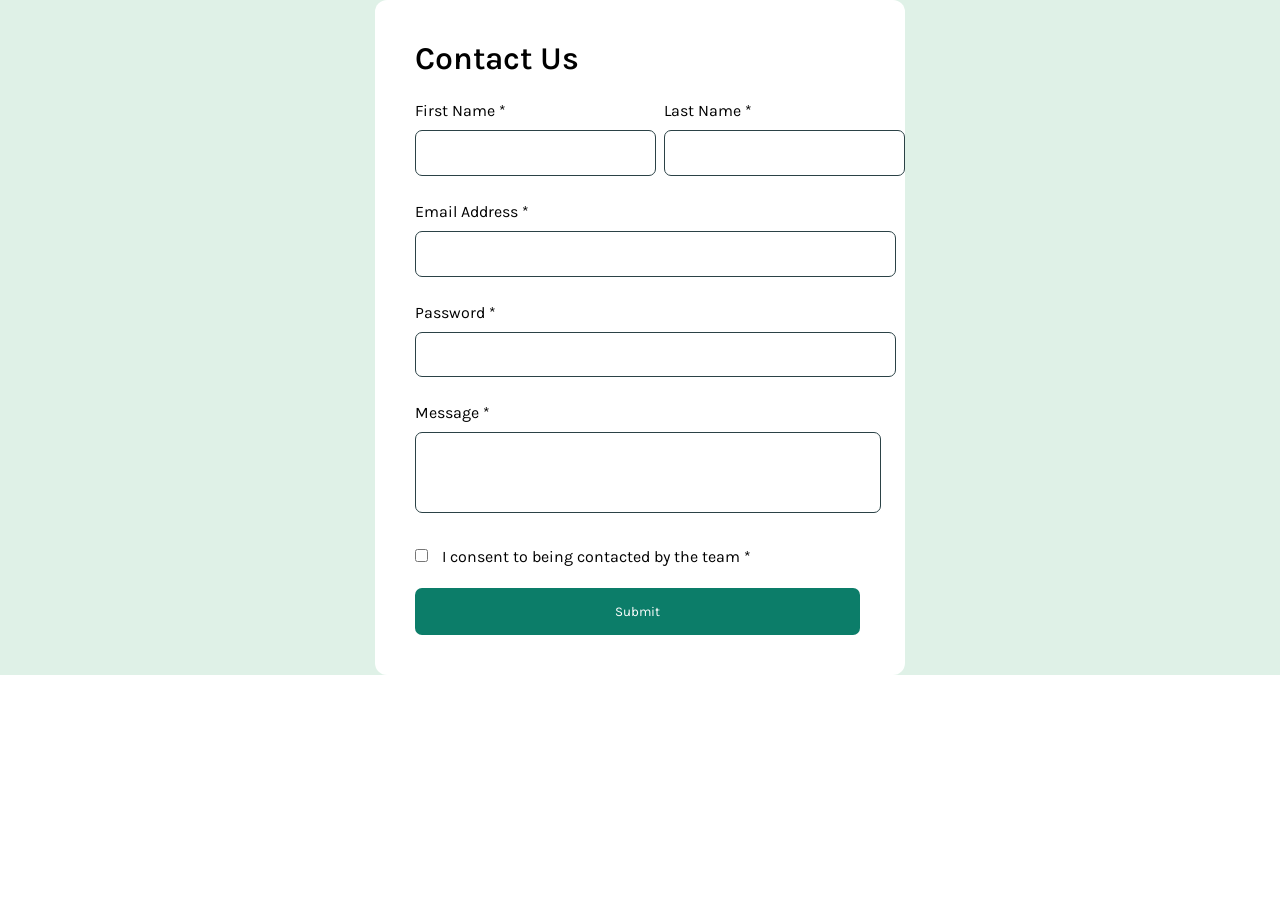
==== index.html @ 44a8228a "first commit" ====
<!DOCTYPE html>
<html lang="en">
<head>
    <meta charset="UTF-8">
    <meta name="viewport" content="width=device-width, initial-scale=1.0">
    <title>Form</title>
    <link rel="stylesheet" href="./style/style.css">
     <link rel="preconnect" href="https://fonts.googleapis.com">
        <link rel="preconnect" href="https://fonts.gstatic.com" crossorigin>
        <link href="https://fonts.googleapis.com/css2?family=Karla:ital,wght@0,200..800;1,200..800&display=swap" rel="stylesheet">

    </head>
 <body>
    <form id="container">
        <div class="card">
            <h1>Contact Us</h1>
            <div class="name">
                <div class="f-input">
                    <label for="" class="first">first name *</label>
                    <input type="text">
                </div>
                <div class="f-input">
                    <label for="" class="last">last name *</label>
                    <input type="text">
                </div>
            </div>
           <div class="f-input">
                <label for="">email address *</label>
                <input type="email">
           </div>
           <div class="f-input">
                <label for="">password  *</label>
                <input type="password" required>
           </div>
           <div class="f-input" id="mail">
                <label for="">message *</label>
                <input type="text" name="" id="">
           </div>
           <div id="box">
                <input type="checkbox">
                <label for="">I consent to being contacted by the team *</label>
           </div>
           <div>
                <button type="submit">Submit</button>
           </div>
        </div>
    </form>
    
</body>
</html>
---- style/style.css ----
*{
            padding: 0;
            margin: 0;
        }
        #container{
            background-color:  hsl(148, 38%, 91%);
            max-width: 1440px;
            height: auto;
        }
        .card{
            background-color:  hsl(0, 0%, 100%);
            padding: 2.5rem;
            /* margin: 25rem; */
            margin: auto;
            border-radius: 12px;
            width: 450px;
        }
        .card input{
            margin-block: 10px;
        }
        .f-input{
            font-family: karla;
            text-transform: capitalize;
            margin-bottom: 1rem;
        }
        .f-input input{
            width: 450px;
            border:1px solid hsl(187, 24%, 22%);
            border-radius: 7px;
            padding: 0.9rem;
            /* border: none; */
            outline-color: hsl(186, 15%, 59%);
        }
        #mail input{
            padding-block: 2rem;
            padding-inline: 2rem;
            width: 400px;
        }
        h1{
            font-family: karla;
            font-weight: 600;
            padding-bottom: 1.5rem;
            text-transform: capitalize;
        }
        .name{
            display: flex;
            justify-content: space-between;
            gap: 0.5rem;
        }
        .name input{
            width: 210px;
        }
        #box{
            margin-bottom: 1rem;
            font-family: karla;
        }
        #box input{
            margin-right: 10px;
            border-color: #87a3a6;
        }
        button{
            font-family: karla;
            padding-inline: 200px;
            padding-block: 1rem;
            color: white;
            background-color:  hsl(169, 82%, 27%);
            border-radius: 7px;
            border: none;
        }
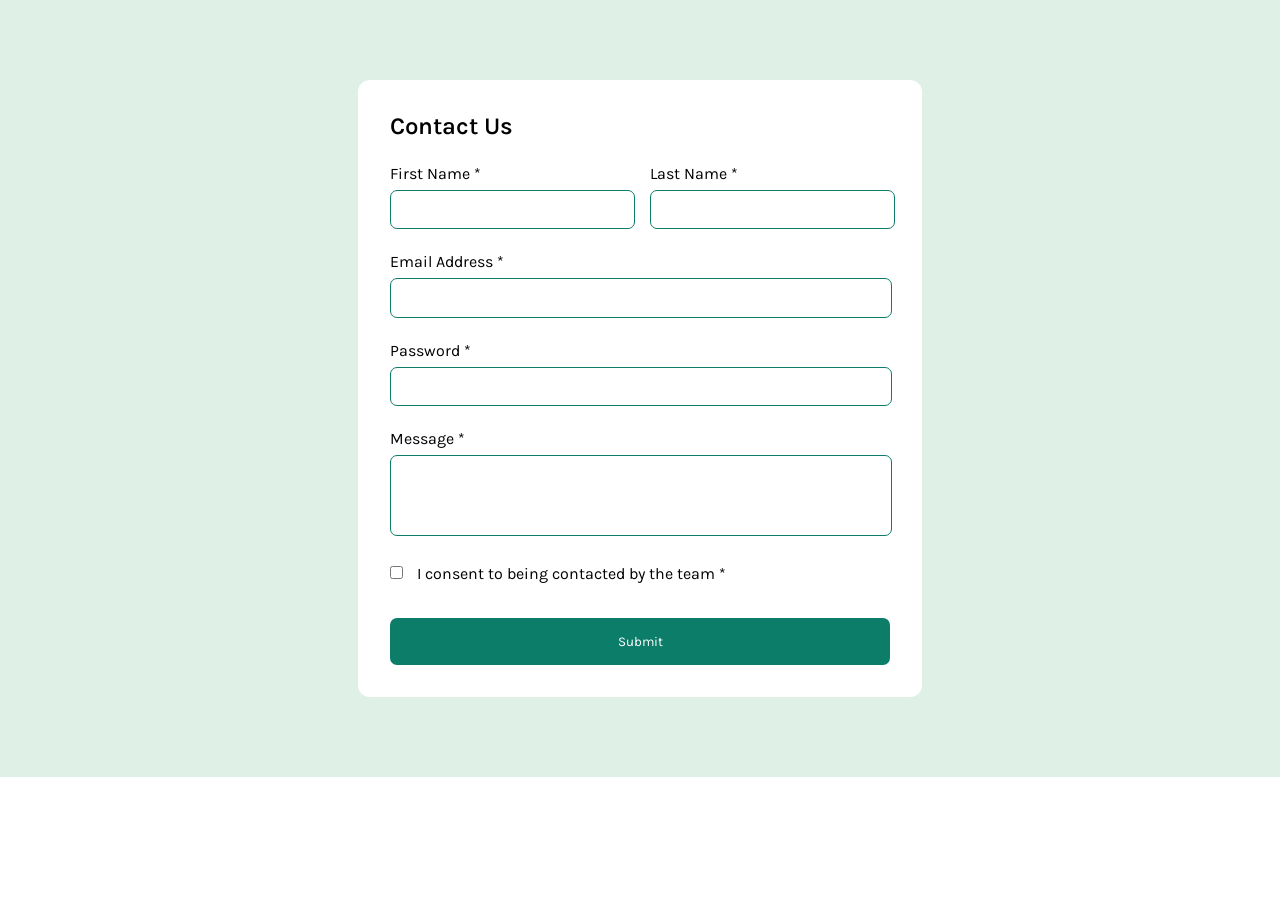
==== commit 76151aff: "designing" ====
--- a/index.html
+++ b/index.html
@@ -11,15 +11,16 @@
 
     </head>
  <body>
-    <form id="container">
+  <section  id="container">
+      <form>
         <div class="card">
             <h1>Contact Us</h1>
             <div class="name">
-                <div class="f-input">
+                <div class="f-input" id="name1">
                     <label for="" class="first">first name *</label>
                     <input type="text">
                 </div>
-                <div class="f-input">
+                <div class="f-input" id="name2">
                     <label for="" class="last">last name *</label>
                     <input type="text">
                 </div>
@@ -45,6 +46,7 @@
            </div>
         </div>
     </form>
+  </section>
     
 </body>
 </html>
--- a/style/style.css
+++ b/style/style.css
@@ -4,19 +4,18 @@
         }
         #container{
             background-color:  hsl(148, 38%, 91%);
-            max-width: 1440px;
-            height: auto;
+            max-width: 100%;
+            padding-block: 5rem;
         }
         .card{
             background-color:  hsl(0, 0%, 100%);
-            padding: 2.5rem;
-            /* margin: 25rem; */
+            padding: 2rem;
             margin: auto;
             border-radius: 12px;
-            width: 450px;
+            max-width: 500px;
         }
         .card input{
-            margin-block: 10px;
+            margin-block: 7px;
         }
         .f-input{
             font-family: karla;
@@ -24,17 +23,20 @@
             margin-bottom: 1rem;
         }
         .f-input input{
-            width: 450px;
-            border:1px solid hsl(187, 24%, 22%);
+            width: 100%;
+            border:1px solid hsl(169, 82%, 27%);
             border-radius: 7px;
-            padding: 0.9rem;
-            /* border: none; */
+            padding-inline: 0rem;
+            padding-block: 0.7rem;
             outline-color: hsl(186, 15%, 59%);
         }
         #mail input{
+            width: 100%;
+            padding-inline: 0rem;
             padding-block: 2rem;
-            padding-inline: 2rem;
-            width: 400px;
+            overflow: hidden;
+            /* height: 4rem; */
+
         }
         h1{
             font-family: karla;
@@ -45,14 +47,18 @@
         .name{
             display: flex;
             justify-content: space-between;
-            gap: 0.5rem;
+            gap: 0.7rem;
+        }
+        #name1,#name2{
+            flex-basis: 48%;
         }
         .name input{
-            width: 210px;
+           width: 100%;
+           padding-inline: 0.1rem;
         }
         #box{
-            margin-bottom: 1rem;
             font-family: karla;
+            display: inline-block;
         }
         #box input{
             margin-right: 10px;
@@ -60,8 +66,11 @@
         }
         button{
             font-family: karla;
-            padding-inline: 200px;
-            padding-block: 1rem;
+            padding-block: 1rem; 
+            padding-inline: 0.5rem;
+            margin-top: 2rem;
+            width: 100%;
+            /* display: inline-block; */
             color: white;
             background-color:  hsl(169, 82%, 27%);
             border-radius: 7px;
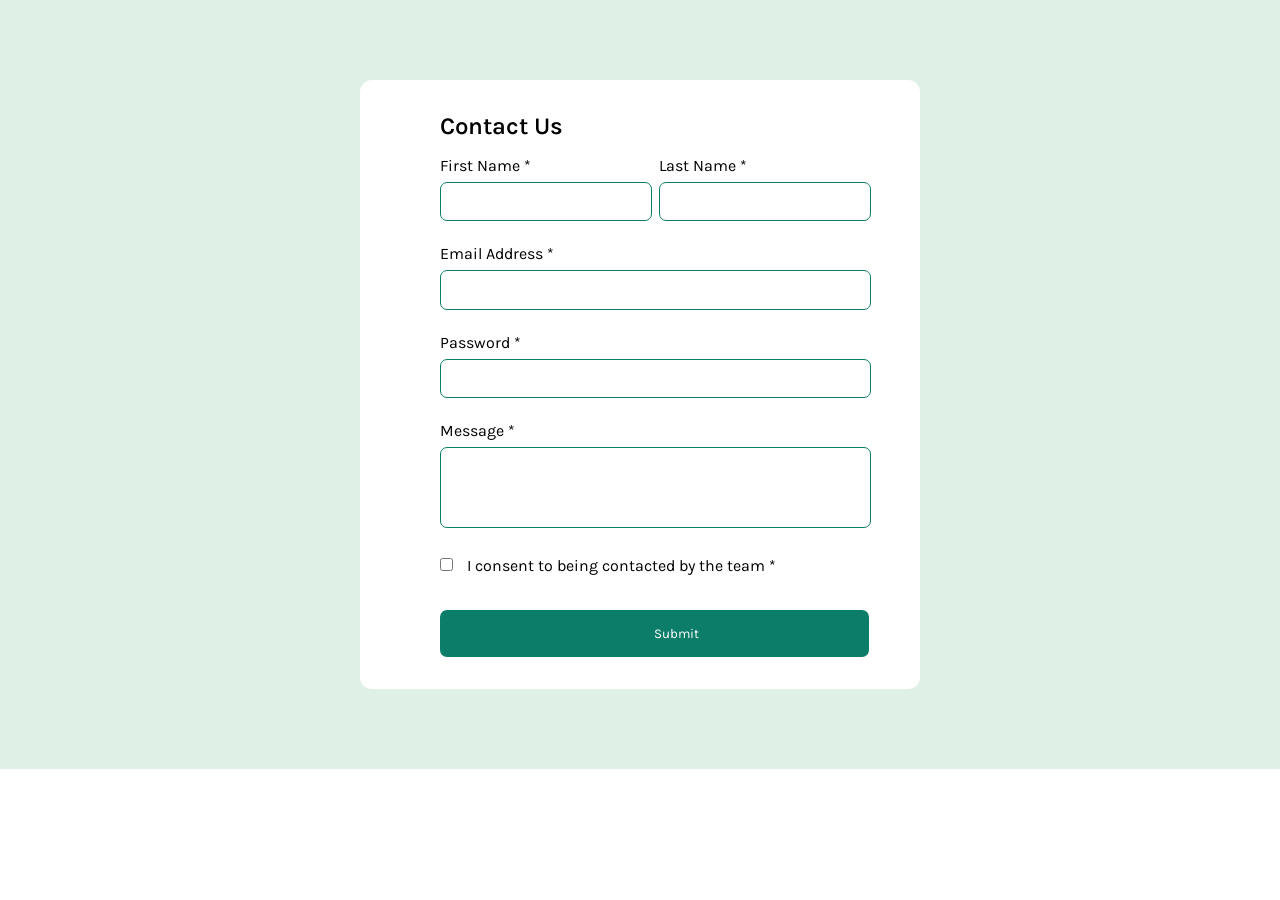
==== commit eb025d07: "my last commit" ====
--- a/index.html
+++ b/index.html
@@ -8,7 +8,6 @@
      <link rel="preconnect" href="https://fonts.googleapis.com">
         <link rel="preconnect" href="https://fonts.gstatic.com" crossorigin>
         <link href="https://fonts.googleapis.com/css2?family=Karla:ital,wght@0,200..800;1,200..800&display=swap" rel="stylesheet">
-
     </head>
  <body>
   <section  id="container">
--- a/style/style.css
+++ b/style/style.css
@@ -9,10 +9,11 @@
         }
         .card{
             background-color:  hsl(0, 0%, 100%);
-            padding: 2rem;
+            padding-block: 2rem;
+            padding-inline: 5rem;
             margin: auto;
             border-radius: 12px;
-            max-width: 500px;
+            max-width: 400px;
         }
         .card input{
             margin-block: 7px;
@@ -26,22 +27,42 @@
             width: 100%;
             border:1px solid hsl(169, 82%, 27%);
             border-radius: 7px;
-            padding-inline: 0rem;
+            padding-inline: 0.9rem;
             padding-block: 0.7rem;
             outline-color: hsl(186, 15%, 59%);
         }
+        .f-input input:hover{
+            cursor: pointer;
+            border: 1px solid hsl(186, 15%, 59%);
+        }
+        .f-input input:active{
+            background-color: hsl(148, 38%, 91%);
+        }
+        .f-input input:focus{
+            background-color: hsl(148, 38%, 91%);
+        }
         #mail input{
             width: 100%;
-            padding-inline: 0rem;
+            padding-inline: 0.9rem;
             padding-block: 2rem;
             overflow: hidden;
-            /* height: 4rem; */
+            height: 100%;
 
+        }
+        #mail input:hover{
+            cursor: pointer;
+            border: 2px solid hsl(186, 15%, 59%);
+        }
+        #mail input:active{
+            background-color: hsl(148, 38%, 91%);
+        }
+        #mail input:focus{
+            background-color: hsl(148, 38%, 91%);
         }
         h1{
             font-family: karla;
             font-weight: 600;
-            padding-bottom: 1.5rem;
+            padding-bottom: 1rem;
             text-transform: capitalize;
         }
         .name{
@@ -52,9 +73,12 @@
         #name1,#name2{
             flex-basis: 48%;
         }
+        #name2 {
+            margin-left: 1.7rem;
+        }
         .name input{
            width: 100%;
-           padding-inline: 0.1rem;
+            padding-inline: 0.9rem
         }
         #box{
             font-family: karla;
@@ -67,12 +91,42 @@
         button{
             font-family: karla;
             padding-block: 1rem; 
-            padding-inline: 0.5rem;
+            padding-inline: 13.4rem;
             margin-top: 2rem;
-            width: 100%;
-            /* display: inline-block; */
+            width: 95%;
             color: white;
             background-color:  hsl(169, 82%, 27%);
             border-radius: 7px;
             border: none;
-        }+        }
+        @media (max-width: 814px) {
+            .f-input{
+                display: block;
+                width: 100%;
+            }
+            
+        }
+        @media (max-width: 768px) {
+            .name{
+                flex-direction: column;
+                gap: 0.1rem;
+            }
+            #name2{
+                margin-left: 0.1rem;
+            }
+         }
+         @media (max-width: 550px) {
+                button{
+                    width: 100%;
+                    padding-inline: 2rem;
+                    padding-block: 1.3rem;
+                    height: 100%;
+                }
+                 #mail input{
+                width: 100%;
+                padding-inline: 0.9rem;
+                padding-block: 5rem;
+                overflow: hidden;
+                height: 100%;
+                }
+            }
